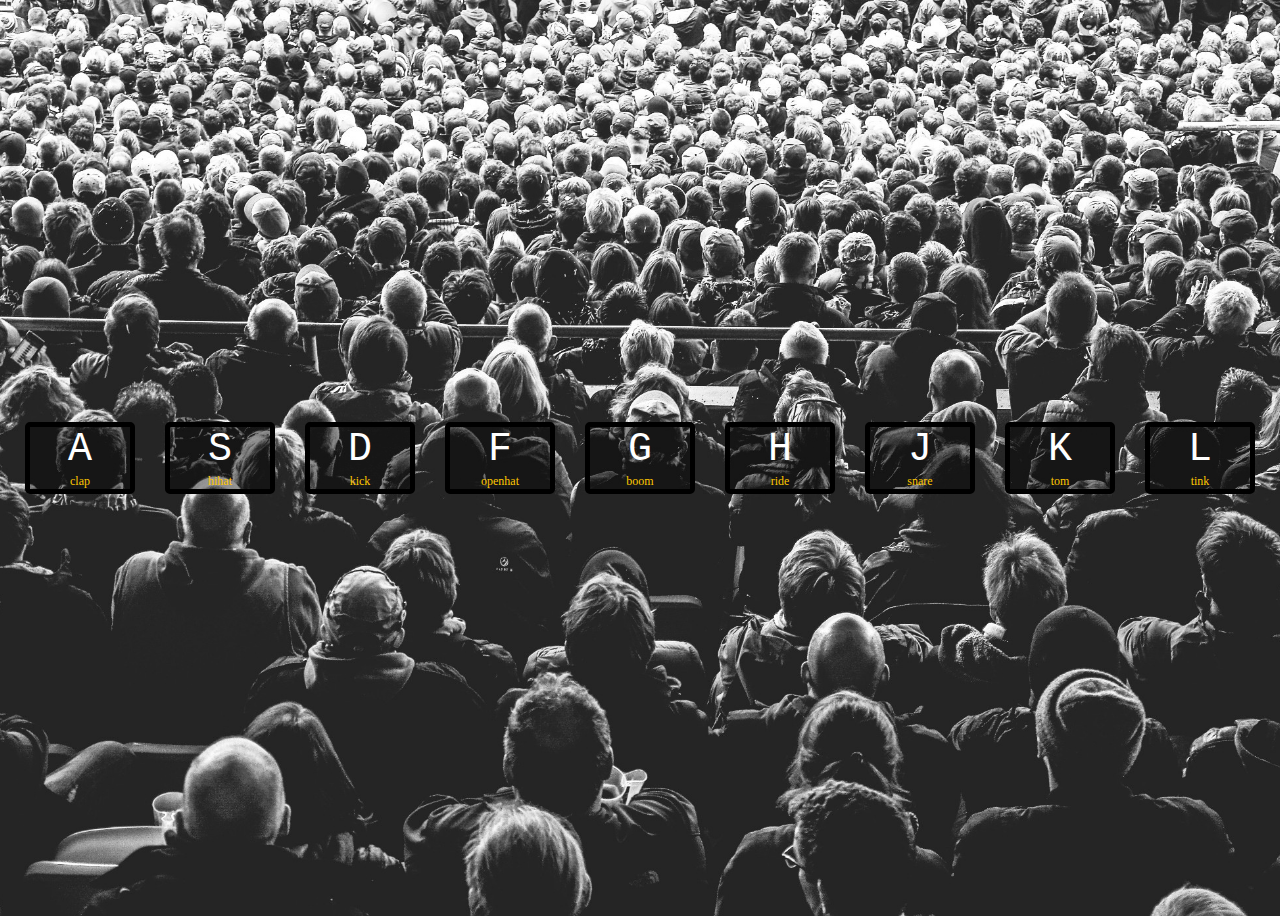
==== 第一天/index.html @ 4d3866c9 "第一天" ====
<!DOCTYPE html>
<html lang="en">
<head>
    <meta charset="UTF-8">
    <meta http-equiv="X-UA-Compatible" content="IE=edge">
    <meta name="viewport" content="width=device-width, initial-scale=1.0">
    <title>Document</title>
    <link rel="stylesheet" href="index.css">
</head>
<body>
   
        <div class="keys">
            <div data-key="65" class="key">
            <kbd>A</kbd>
            <span class="sound">clap</span>
            </div>
            <div data-key="83" class="key">
            <kbd>S</kbd>
            <span class="sound">hihat</span>
            </div>
            <div data-key="68" class="key">
            <kbd>D</kbd>
            <span class="sound">kick</span>
            </div>
            <div data-key="70" class="key">
            <kbd>F</kbd>
            <span class="sound">openhat</span>
            </div>
            <div data-key="71" class="key">
            <kbd>G</kbd>
            <span class="sound">boom</span>
            </div>
            <div data-key="72" class="key">
            <kbd>H</kbd>
            <span class="sound">ride</span>
            </div>
            <div data-key="74" class="key">
            <kbd>J</kbd>
            <span class="sound">snare</span>
            </div>
            <div data-key="75" class="key">
            <kbd>K</kbd>
            <span class="sound">tom</span>
            </div>
            <div data-key="76" class="key">
            <kbd>L</kbd>
            <span class="sound">tink</span>
            </div>
        </div>


        <audio data-key="65" src="sounds/clap.wav"></audio>
        <audio data-key="83" src="sounds/hihat.wav"></audio>
        <audio data-key="68" src="sounds/kick.wav"></audio>
        <audio data-key="70" src="sounds/openhat.wav"></audio>
        <audio data-key="71" src="sounds/boom.wav"></audio>
        <audio data-key="72" src="sounds/ride.wav"></audio>
        <audio data-key="74" src="sounds/snare.wav"></audio>
        <audio data-key="75" src="sounds/tom.wav"></audio>
        <audio data-key="76" src="sounds/tink.wav"></audio>
      
    </div>
</body>
    <script>
        function palyAudio(e){
            const audio = document.querySelector(`audio[data-key="${e.keyCode}"]`)
        }
    </script>
</html>
---- 第一天/index.css ----
html{
   background: url('./upload/background.jpg') bottom center; 
   background-size:cover ;
   font-size: 10px;
}
.keys{
   display: flex;
   flex-direction: row;
   justify-content: center;
   align-items: center;
   flex: 1;
   min-height: 100vh;
   font-size: 15px;
}
.key{
   border: 5px solid black;
   border-radius: 5px;
   width: 100px;
   margin: 0 15px;
   text-align: center;
   color:white;
   background: rgb(0, 0, 0,0.4);
   text-shadow: 0 0 5re, black;
}
.key kbd{
   font-size: 4rem ;
   display: block;
   color: #ffff;
}
.key span{
   font-size: 1.2rem;
   color: #ffc600;

}
.playing{
   transform: scale(1.1);
   border-color: #ffc600;
   box-shadow: 0 0 1rem #ffc600;
}
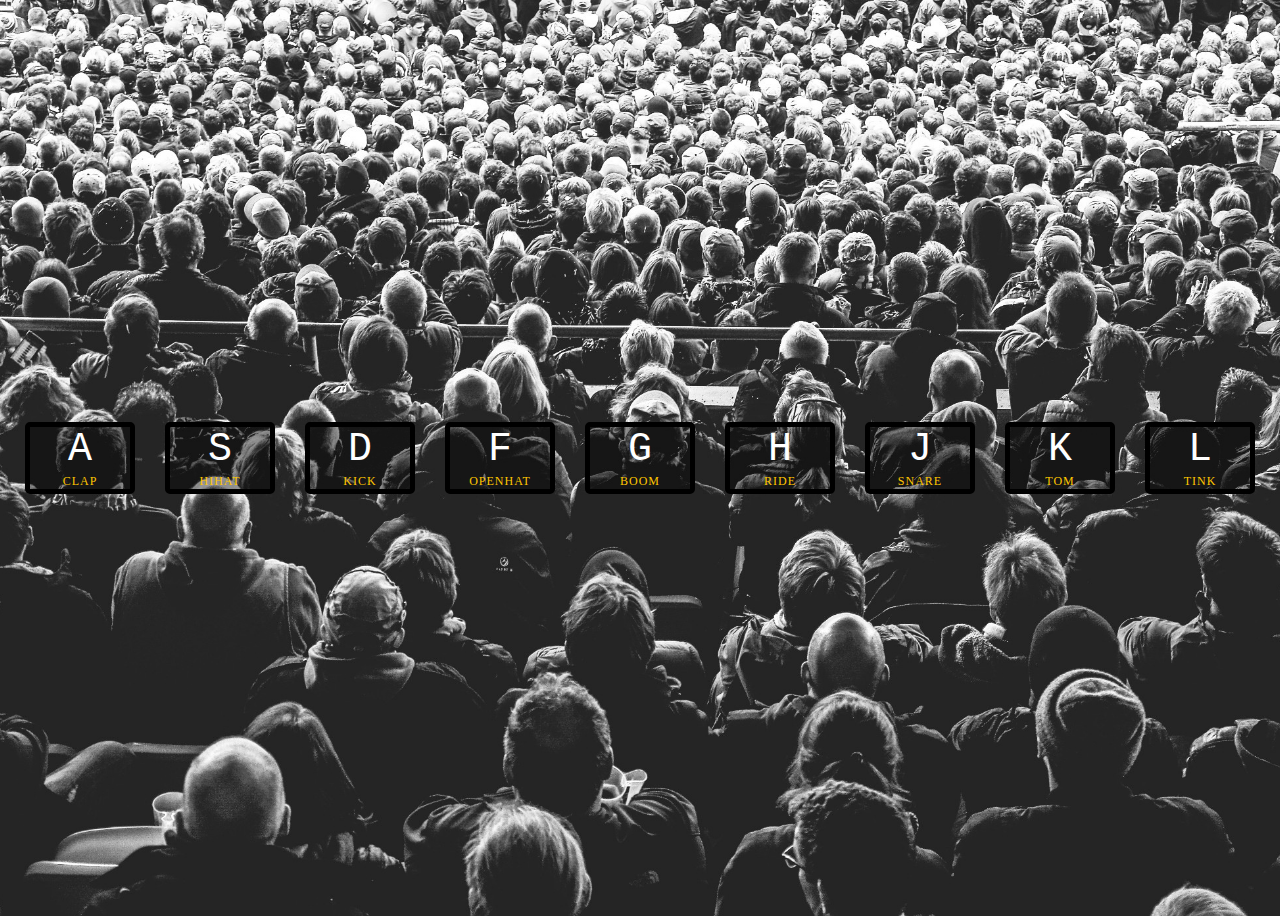
==== commit a5039f00: "第一天练习" ====
--- a/第一天/index.html
+++ b/第一天/index.html
@@ -64,6 +64,23 @@
     <script>
         function palyAudio(e){
             const audio = document.querySelector(`audio[data-key="${e.keyCode}"]`)
+            if(!audio) return;
+            const key=document.querySelector(`div[data-key="${e.keyCode}"]`);
+            if(!key) return;
+            audio.currentTime=0;
+            audio.play();
+            key.classList.add('playing');
         }
+        function stopTransition(e){
+            console.log(111);
+            if(e.propertyName !== 'transform') return;
+            console.log(111);
+            e.target.classList.remove('playing');
+        }
+        window.addEventListener('keydown',palyAudio)
+        const keys = Array.from(document.querySelectorAll('.key'));
+        keys.forEach(key=>key.addEventListener('transitionend',stopTransition));
+        
+        
     </script>
 </html>--- a/第一天/index.css
+++ b/第一天/index.css
@@ -37,4 +37,10 @@
    transform: scale(1.1);
    border-color: #ffc600;
    box-shadow: 0 0 1rem #ffc600;
-}+}
+.sound {
+   font-size: 1.2rem;
+   text-transform: uppercase;
+   letter-spacing: .1rem;
+   color: #ffc600;
+ }